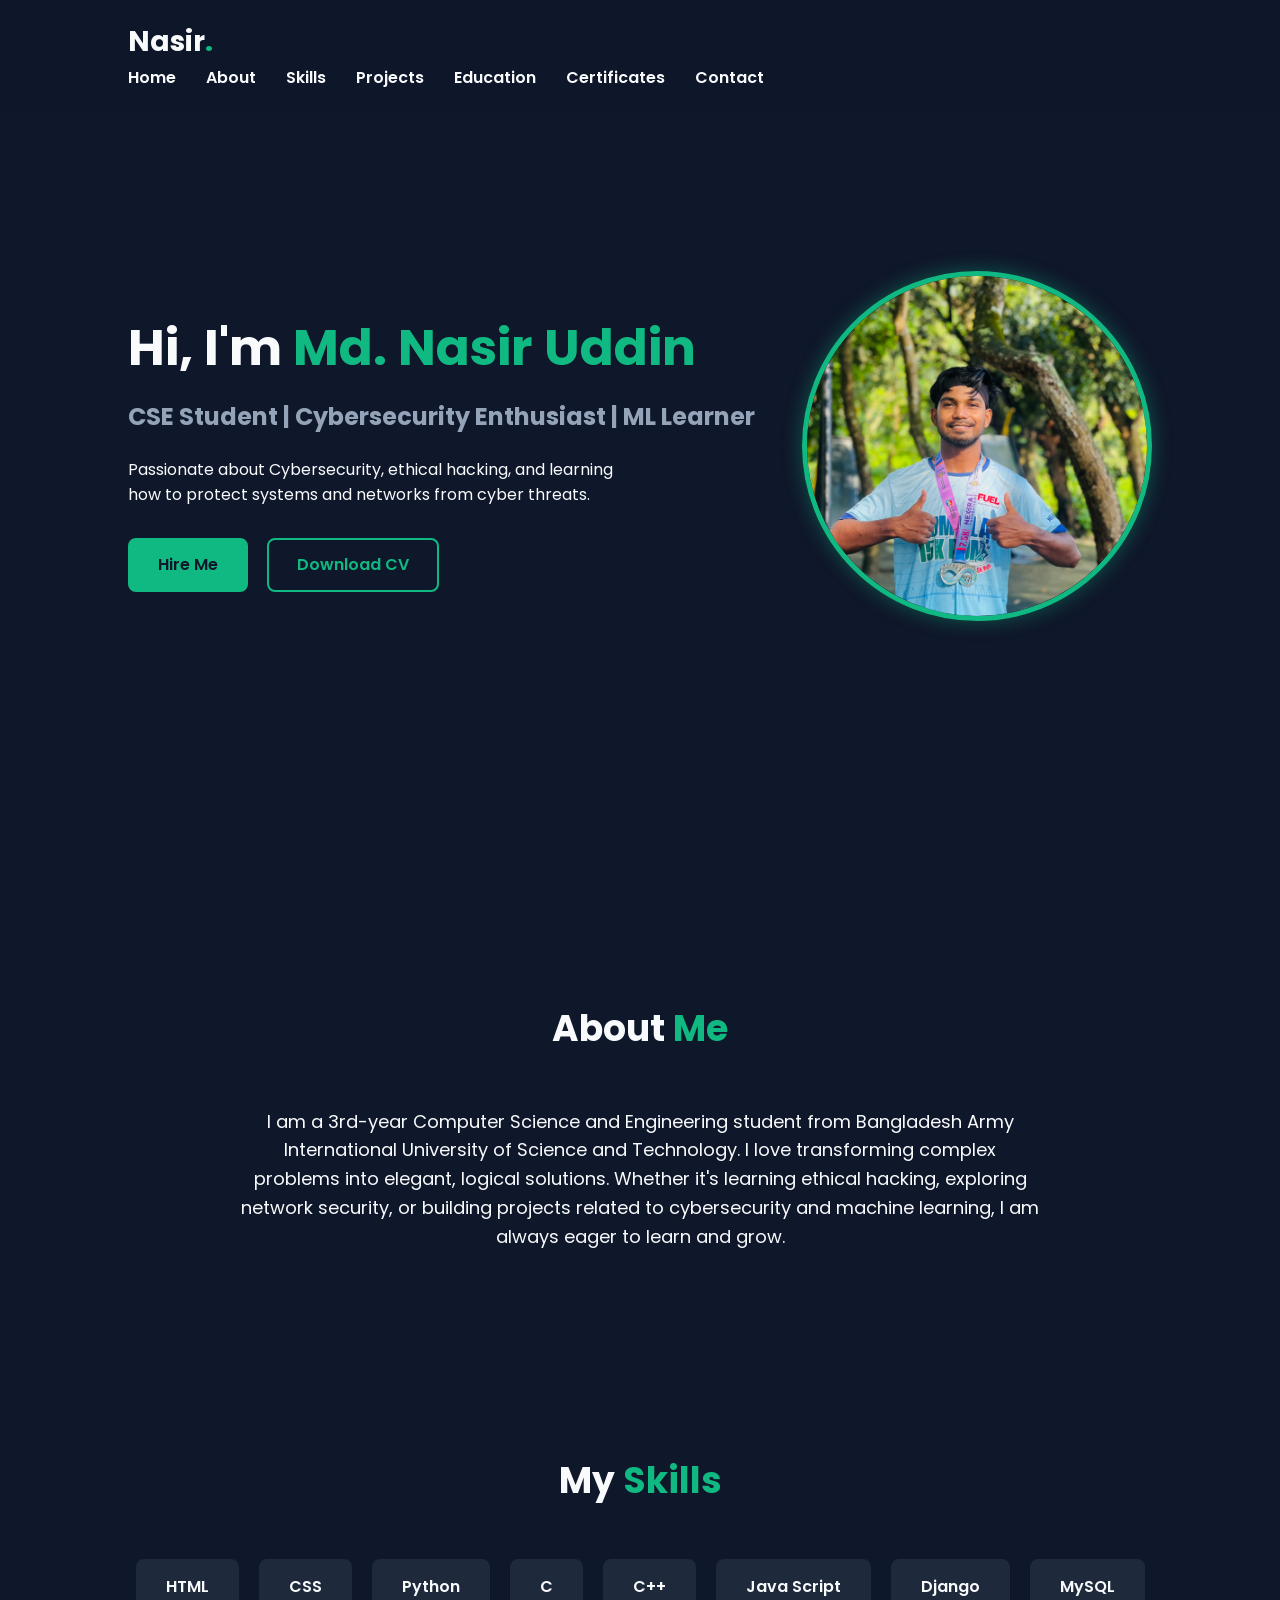
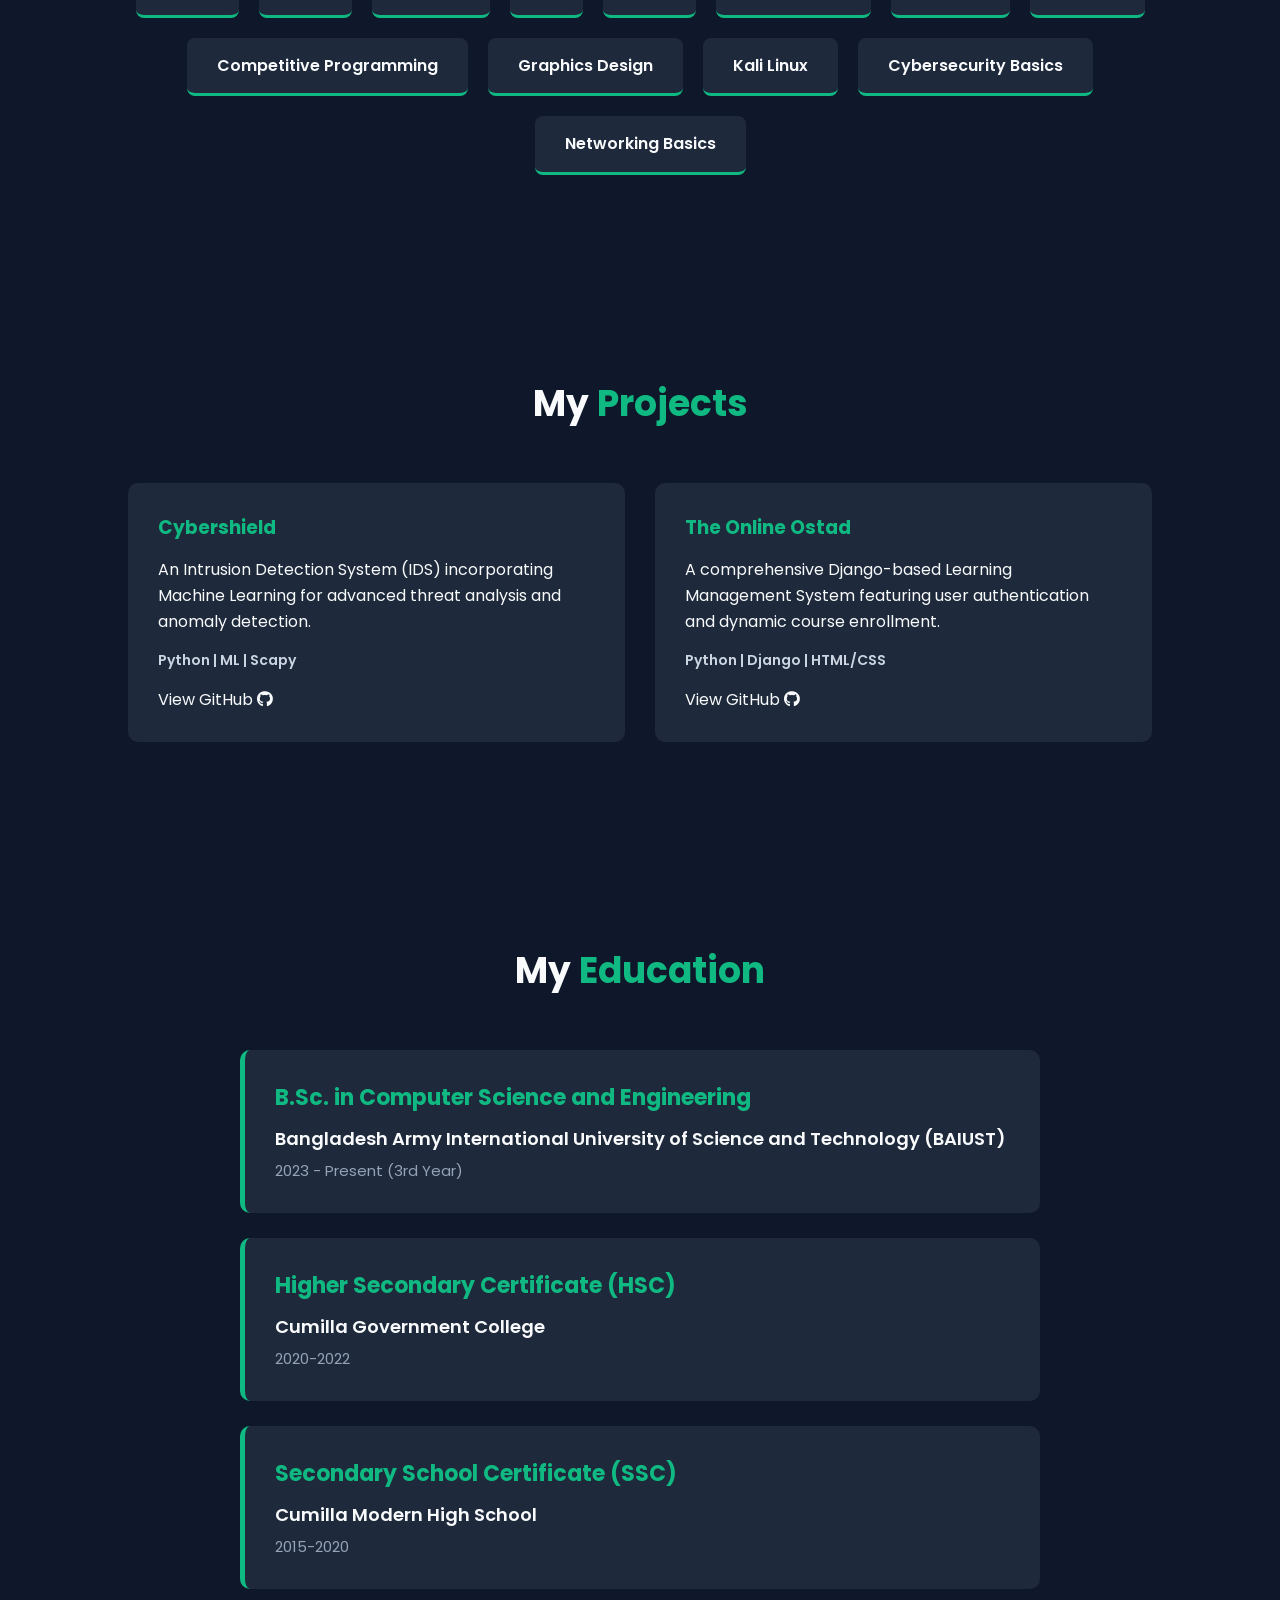
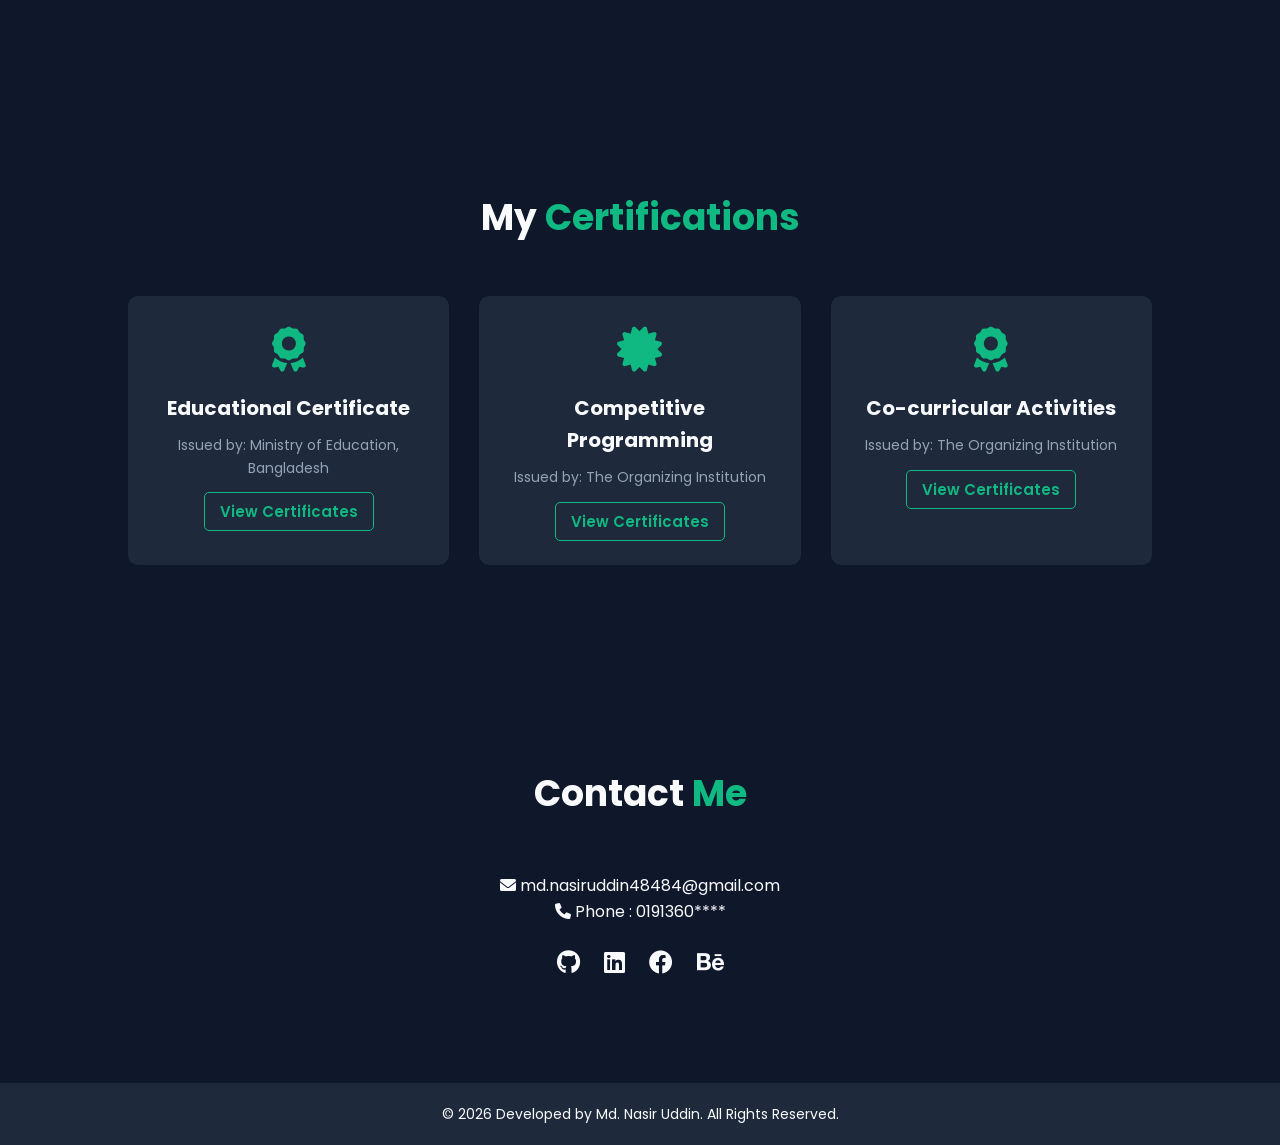
==== index.html @ a3573f9b "Initial commit - Portfolio Website" ====
<!DOCTYPE html>
<html lang="en">
<head>
    <meta charset="UTF-8">
    <meta name="viewport" content="width=device-width, initial-scale=1.0">
    <title>Md. Nasir Uddin | Portfolio</title>
    <link rel="stylesheet" href="style.css">
    <link href="https://cdnjs.cloudflare.com/ajax/libs/font-awesome/6.0.0/css/all.min.css" rel="stylesheet">
</head>
<body>

    <!-- Navbar -->
    <header>
        <nav>
            <div class="logo">Nasir<span>.</span></div>
            <ul class="nav-links">
                <li><a href="#home">Home</a></li>
                <li><a href="#about">About</a></li>
                <li><a href="#skills">Skills</a></li>
                <li><a href="#projects">Projects</a></li>
                <li><a href="#education">Education</a></li>
                <li><a href="#certifications">Certificates</a></li>
                <li><a href="#contact">Contact</a></li>
            </ul>
        </nav>
    </header>

    <!-- Home Section -->
    <section id="home" class="home-section">
        <div class="home-content">
            <h1>Hi, I'm <span class="highlight">Md. Nasir Uddin</span></h1>
            <h3>CSE Student | Cybersecurity Enthusiast | ML Learner</h3>
            <p>Passionate about Cybersecurity, ethical hacking, and learning how to protect systems and networks from cyber threats.</p>
            <div class="buttons">
                <a href="#contact" class="btn primary-btn">Hire Me</a>
                <a href="files/cv.pdf" class="btn secondary-btn" download>Download CV</a>
            </div>
        </div>
        <div class="home-img">
            <img src="images/profile.jpg" alt="Md. Nasir Uddin">
        </div>
    </section>

    <!-- About Section -->
    <section id="about" class="about-section">
        <h2 class="section-title">About <span>Me</span></h2>
        <p>I am a 3rd-year Computer Science and Engineering student from Bangladesh Army International University of Science and Technology. I love transforming complex problems into elegant, logical solutions. Whether it's learning ethical hacking, exploring network security, or building projects related to cybersecurity and machine learning, I am always eager to learn and grow.</p>
    </section>

    <!-- Skills Section -->
    <section id="skills" class="skills-section">
        <h2 class="section-title">My <span>Skills</span></h2>
        <div class="skills-container">
            <div class="skill-box">HTML</div>
            <div class="skill-box">CSS</div>
            <div class="skill-box">Python</div>
            <div class="skill-box">C</div>
            <div class="skill-box">C++</div>
            <div class="skill-box">Java Script</div>
            <div class="skill-box">Django</div>
            <div class="skill-box">MySQL</div>
            <div class="skill-box">Competitive Programming</div>
            <div class="skill-box">Graphics Design</div>
            <div class="skill-box">Kali Linux</div>
            <div class="skill-box">Cybersecurity Basics</div>
            <div class="skill-box">Networking Basics</div>
        </div>
    </section>

    <!-- Projects Section -->
    <section id="projects" class="projects-section">
        <h2 class="section-title">My <span>Projects</span></h2>
        <div class="project-grid">
            <!-- Project 1 -->
            <div class="project-card">
                <h3>Cybershield</h3>
                <p>An Intrusion Detection System (IDS) incorporating Machine Learning for advanced threat analysis and anomaly detection.</p>
                <div class="tech-stack">Python | ML | Scapy</div>
                <a href="https://github.com/nasir4848/LMS_project" class="project-link">View GitHub <i class="fab fa-github"></i></a>
            </div>
            <!-- Project 2 -->
            <div class="project-card">
                <h3>The Online Ostad</h3>
                <p>A comprehensive Django-based Learning Management System featuring user authentication and dynamic course enrollment.</p>
                <div class="tech-stack">Python | Django | HTML/CSS</div>
                <a href="https://github.com/nasir4848/LMS_project" class="project-link">View GitHub <i class="fab fa-github"></i></a>
            </div>
        </div>
    </section>

    <!-- Education Section (NEW) -->
    <section id="education" class="education-section">
        <h2 class="section-title">My <span>Education</span></h2>
        <div class="education-container">
            <!-- University -->
            <div class="education-card">
                <h3>B.Sc. in Computer Science and Engineering</h3>
                <p class="institution">Bangladesh Army International University of Science and Technology (BAIUST)</p>
                <p class="year">2023 - Present (3rd Year)</p>
            </div>
            <!-- College -->
            <div class="education-card">
                <h3>Higher Secondary Certificate (HSC)</h3>
                <p class="institution">Cumilla Government College</p>
                <p class="year">2020-2022</p>
            </div>
            <!-- School -->
            <div class="education-card">
                <h3>Secondary School Certificate (SSC)</h3>
                <p class="institution">Cumilla Modern High School</p>
                <p class="year">2015-2020</p>
            </div>
        </div>
    </section>

    <!-- Certifications Section -->
    <section id="certifications" class="certifications-section">
        <h2 class="section-title">My <span>Certifications</span></h2>
        <div class="cert-grid">
            <!-- Certificate 1 -->
            <div class="cert-card">
                <i class="fas fa-award"></i>
                <h3>Educational Certificate</h3>
                <p>Issued by: Ministry of Education, Bangladesh</p>
                
                <a href="javascript:void(0);" onclick="openModal(['images/edu1.jpg', 'images/edu2.jpg', 'images/edu3.jpg'])" class="cert-link">View Certificates</a>
            </div>
            <!-- Certificate 2 -->
            <div class="cert-card">
                <i class="fas fa-certificate"></i>
                <h3>Competitive Programming</h3>
                <p>Issued by: The Organizing Institution</p>
                
                <a href="javascript:void(0);" onclick="openModal(['images/cp1.jpg', 'images/cp2.jpg', 'images/cp3.jpg', 'images/cp4.jpg'])" class="cert-link">View Certificates</a>
            </div>
            <!-- Certificate 3 -->
            <div class="cert-card">
                <i class="fas fa-award"></i>
                <h3>Co-curricular Activities</h3>
                <p>Issued by: The Organizing Institution</p>
                
                <a href="javascript:void(0);" onclick="openModal(['images/act1.jpg', 'images/act2.jpg'])" class="cert-link">View Certificates</a>
            </div>
        </div>
    </section>

    <!-- Contact Section -->
    <section id="contact" class="contact-section">
        <h2 class="section-title">Contact <span>Me</span></h2>
        <div class="contact-info">
            <p><i class="fas fa-envelope"></i> md.nasiruddin48484@gmail.com</p>
            <p><i class="fas fa-phone"></i> Phone : 0191360****</p>
            <div class="social-links">
                <a href="https://github.com/nasir4848" target="_blank"><i class="fab fa-github"></i></a>
                <a href="https://www.linkedin.com/in/md-nasir-uddin-a35872228/" target="_blank"><i class="fab fa-linkedin"></i></a>
                <a href="https://www.facebook.com/mohammad.nasir.961046/" target="_blank"><i class="fab fa-facebook"></i></a>
                <a href="https://www.behance.net/nasiruddin47" target="_blank"><i class="fab fa-behance"></i></a>
            </div>
        </div>
    </section>

    <!-- Footer -->
    <footer>
        <p>&copy; 2026 Developed by Md. Nasir Uddin. All Rights Reserved.</p>
    </footer>

   <!-- Certificate Modal (Pop-up Window) -->
    <div id="certModal" class="modal">
        <span class="close">&times;</span>
        
        
        <a class="nav-btn prev" onclick="changeImage(-1)">&#10094;</a>
        <img class="modal-content" id="certImage">
        <a class="nav-btn next" onclick="changeImage(1)">&#10095;</a>
    </div>

    <script src="script.js"></script>
</body>
</html>
---- style.css ----
/* Google Fonts */
@import url('https://fonts.googleapis.com/css2?family=Poppins:wght@300;400;600;700&display=swap');

* {
    margin: 0;
    padding: 0;
    box-sizing: border-box;
    font-family: 'Poppins', sans-serif;
    scroll-behavior: smooth;
}

:root {
    --bg-color: #0f172a;
    --text-color: #f8fafc;
    --main-color: #10b981; 
    --card-bg: #1e293b;
}

body {
    background-color: var(--bg-color);
    color: var(--text-color);
    line-height: 1.6;
}

/* Navbar */
header {
    position: fixed;
    top: 0;
    width: 100%;
    padding: 20px 10%;
    background: rgba(15, 23, 42, 0.9);
    backdrop-filter: blur(10px);
    display: flex;
    justify-content: space-between;
    align-items: center;
    z-index: 100;
}

.logo {
    font-size: 28px;
    font-weight: 700;
}

.logo span {
    color: var(--main-color);
}

.nav-links {
    list-style: none;
    display: flex;
    gap: 30px;
}

.nav-links a {
    text-decoration: none;
    color: var(--text-color);
    font-weight: 600;
    transition: 0.3s;
}

.nav-links a:hover {
    color: var(--main-color);
}

/* Common Section Styles */
section {
    padding: 100px 10%;
}

.section-title {
    text-align: center;
    font-size: 36px;
    margin-bottom: 50px;
}

.section-title span {
    color: var(--main-color);
}

/* Home Section */
.home-section {
    display: flex;
    align-items: center;
    justify-content: space-between;
    height: 100vh;
}

.home-content h1 {
    font-size: 50px;
    margin-bottom: 10px;
}

.home-content h1 .highlight {
    color: var(--main-color);
}

.home-content h3 {
    font-size: 24px;
    margin-bottom: 20px;
    color: #94a3b8;
}

.home-content p {
    margin-bottom: 30px;
    max-width: 500px;
}

.btn {
    display: inline-block;
    padding: 12px 28px;
    border-radius: 8px;
    text-decoration: none;
    font-weight: 600;
    transition: 0.3s;
}

.primary-btn {
    background: var(--main-color);
    color: var(--bg-color);
    border: 2px solid var(--main-color);
    margin-right: 15px;
}

.primary-btn:hover {
    background: transparent;
    color: var(--main-color);
}

.secondary-btn {
    border: 2px solid var(--main-color);
    color: var(--main-color);
}

.secondary-btn:hover {
    background: var(--main-color);
    color: var(--bg-color);
}

.home-img img {
    width: 350px;
    height: 350px;
    border-radius: 50%;
    object-fit: cover;
    border: 5px solid var(--main-color);
    box-shadow: 0 0 20px rgba(16, 185, 129, 0.4);
}

/* About & Skills */
.about-section p {
    text-align: center;
    max-width: 800px;
    margin: 0 auto;
    font-size: 18px;
}

.skills-container {
    display: flex;
    flex-wrap: wrap;
    justify-content: center;
    gap: 20px;
}

.skill-box {
    background: var(--card-bg);
    padding: 15px 30px;
    border-radius: 8px;
    font-weight: 600;
    border-bottom: 3px solid var(--main-color);
    transition: 0.3s;
}

.skill-box:hover {
    transform: translateY(-5px);
}

/* Projects */
.project-grid {
    display: grid;
    grid-template-columns: repeat(auto-fit, minmax(300px, 1fr));
    gap: 30px;
}

.project-card {
    background: var(--card-bg);
    padding: 30px;
    border-radius: 10px;
    transition: 0.3s;
}

.project-card:hover {
    transform: translateY(-10px);
    box-shadow: 0 10px 20px rgba(0,0,0,0.2);
}

.project-card h3 {
    margin-bottom: 15px;
    color: var(--main-color);
}

.tech-stack {
    margin: 15px 0;
    font-size: 14px;
    color: #cbd5e1;
    font-weight: 600;
}

.project-link {
    color: var(--text-color);
    text-decoration: none;
}

.project-link:hover {
    color: var(--main-color);
}

/* Contact & Footer */
.contact-info {
    text-align: center;
}

.social-links {
    margin-top: 20px;
}

.social-links a {
    color: var(--text-color);
    font-size: 24px;
    margin: 0 10px;
    transition: 0.3s;
}

.social-links a:hover {
    color: var(--main-color);
}

footer {
    text-align: center;
    padding: 20px;
    background: var(--card-bg);
    font-size: 14px;
}

/* Responsive Design */
@media (max-width: 768px) {
    .home-section {
        flex-direction: column;
        text-align: center;
        justify-content: center;
        gap: 50px;
    }
    .nav-links {
        display: none; 
    }
}


/* ===============================
   Education Section Styles
================================== */
.education-container {
    display: flex;
    flex-direction: column;
    gap: 25px;
    max-width: 800px;
    margin: 0 auto;
}

.education-card {
    background: var(--card-bg);
    padding: 30px;
    border-radius: 10px;
    border-left: 5px solid var(--main-color);
    transition: 0.3s;
}

.education-card:hover {
    transform: translateY(-5px);
    box-shadow: 0 10px 20px rgba(0,0,0,0.2);
}

.education-card h3 {
    color: var(--main-color);
    margin-bottom: 10px;
    font-size: 22px;
}

.education-card .institution {
    font-size: 18px;
    font-weight: 600;
    margin-bottom: 5px;
}

.education-card .year {
    color: #94a3b8;
    font-size: 15px;
}

/* ===============================
   Certifications Section Styles
================================== */
.cert-grid {
    display: grid;
    grid-template-columns: repeat(auto-fit, minmax(280px, 1fr));
    gap: 30px;
}

.cert-card {
    background: var(--card-bg);
    padding: 30px;
    border-radius: 10px;
    text-align: center;
    transition: 0.3s;
    border: 1px solid transparent;
}

.cert-card:hover {
    transform: translateY(-10px);
    box-shadow: 0 10px 20px rgba(0,0,0,0.2);
    border: 1px solid var(--main-color);
}

.cert-card i {
    font-size: 45px;
    color: var(--main-color);
    margin-bottom: 20px;
}

.cert-card h3 {
    margin-bottom: 10px;
    font-size: 20px;
}

.cert-card p {
    color: #94a3b8;
    font-size: 14px;
    margin-bottom: 20px;
}

.cert-link {
    color: var(--main-color);
    text-decoration: none;
    font-weight: 600;
    font-size: 15px;
    border: 1px solid var(--main-color);
    padding: 8px 15px;
    border-radius: 5px;
    transition: 0.3s;
}

.cert-link:hover {
    background: var(--main-color);
    color: var(--bg-color);
}


/* ===============================
   Certificate Modal (Pop-up) Styles
================================== */
.modal {
    display: none; 
    position: fixed; 
    z-index: 1000; 
    left: 0;
    top: 0;
    width: 100%; 
    height: 100%; 
    background-color: rgba(15, 23, 42, 0.9); /* পেছনের ব্যাকগ্রাউন্ড কালো করবে */
    justify-content: center;
    align-items: center;
    backdrop-filter: blur(5px);
}

.modal-content {
    max-width: 80%;
    max-height: 80vh;
    border: 3px solid var(--main-color);
    border-radius: 10px;
    box-shadow: 0 0 20px rgba(16, 185, 129, 0.5);
    animation: zoomIn 0.3s ease;
}

@keyframes zoomIn {
    from {transform: scale(0.8); opacity: 0;}
    to {transform: scale(1); opacity: 1;}
}

/* Close Button (X) */
.close {
    position: absolute;
    top: 30px;
    right: 40px;
    color: #f8fafc;
    font-size: 40px;
    font-weight: bold;
    cursor: pointer;
    transition: 0.3s;
}

.close:hover,
.close:focus {
    color: var(--main-color);
}


/* Next & Previous Buttons */
.nav-btn {
    cursor: pointer;
    position: absolute;
    top: 50%;
    width: auto;
    padding: 16px;
    margin-top: -22px;
    color: white;
    font-weight: bold;
    font-size: 40px;
    transition: 0.3s;
    border-radius: 3px;
    user-select: none;
    text-decoration: none;
}

.prev {
    left: 5%;
}

.next {
    right: 5%;
}

.nav-btn:hover {
    background-color: rgba(16, 185, 129, 0.8); /* Cybersecurity Green */
    color: white;
}
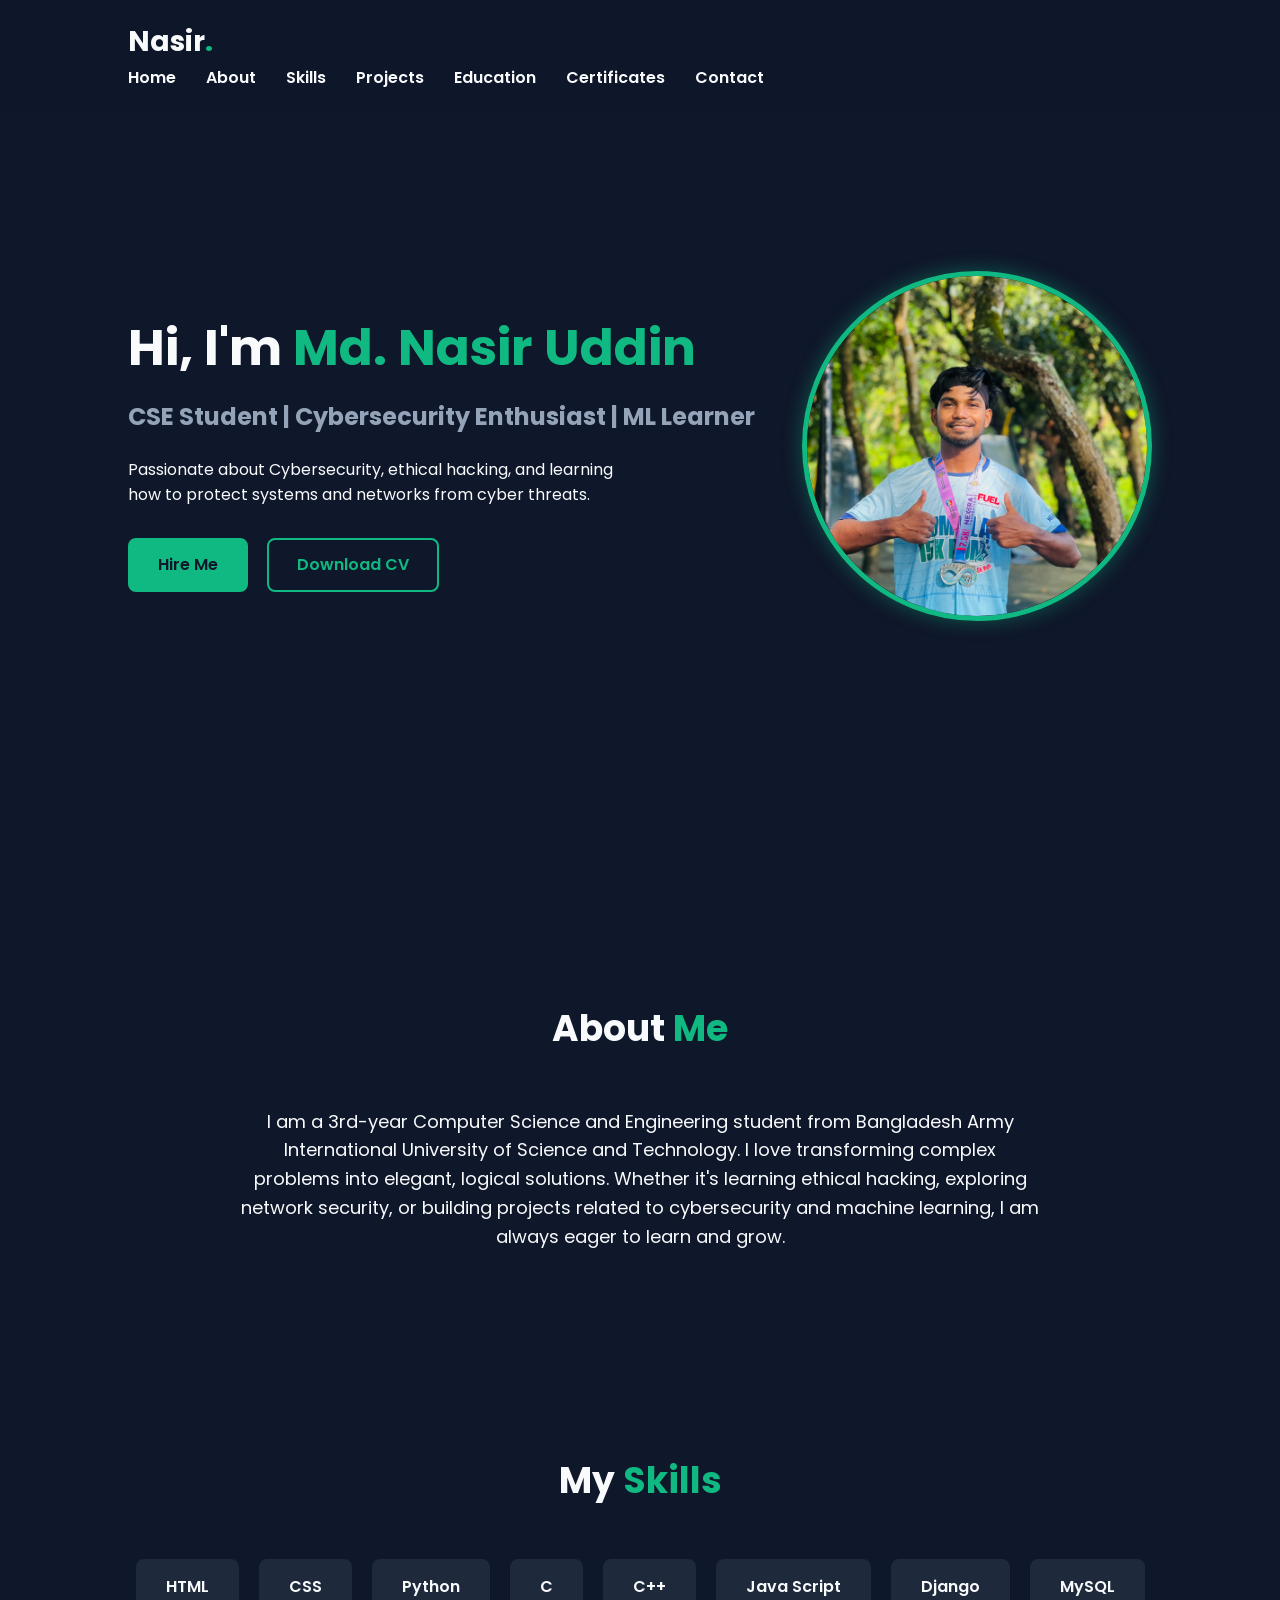
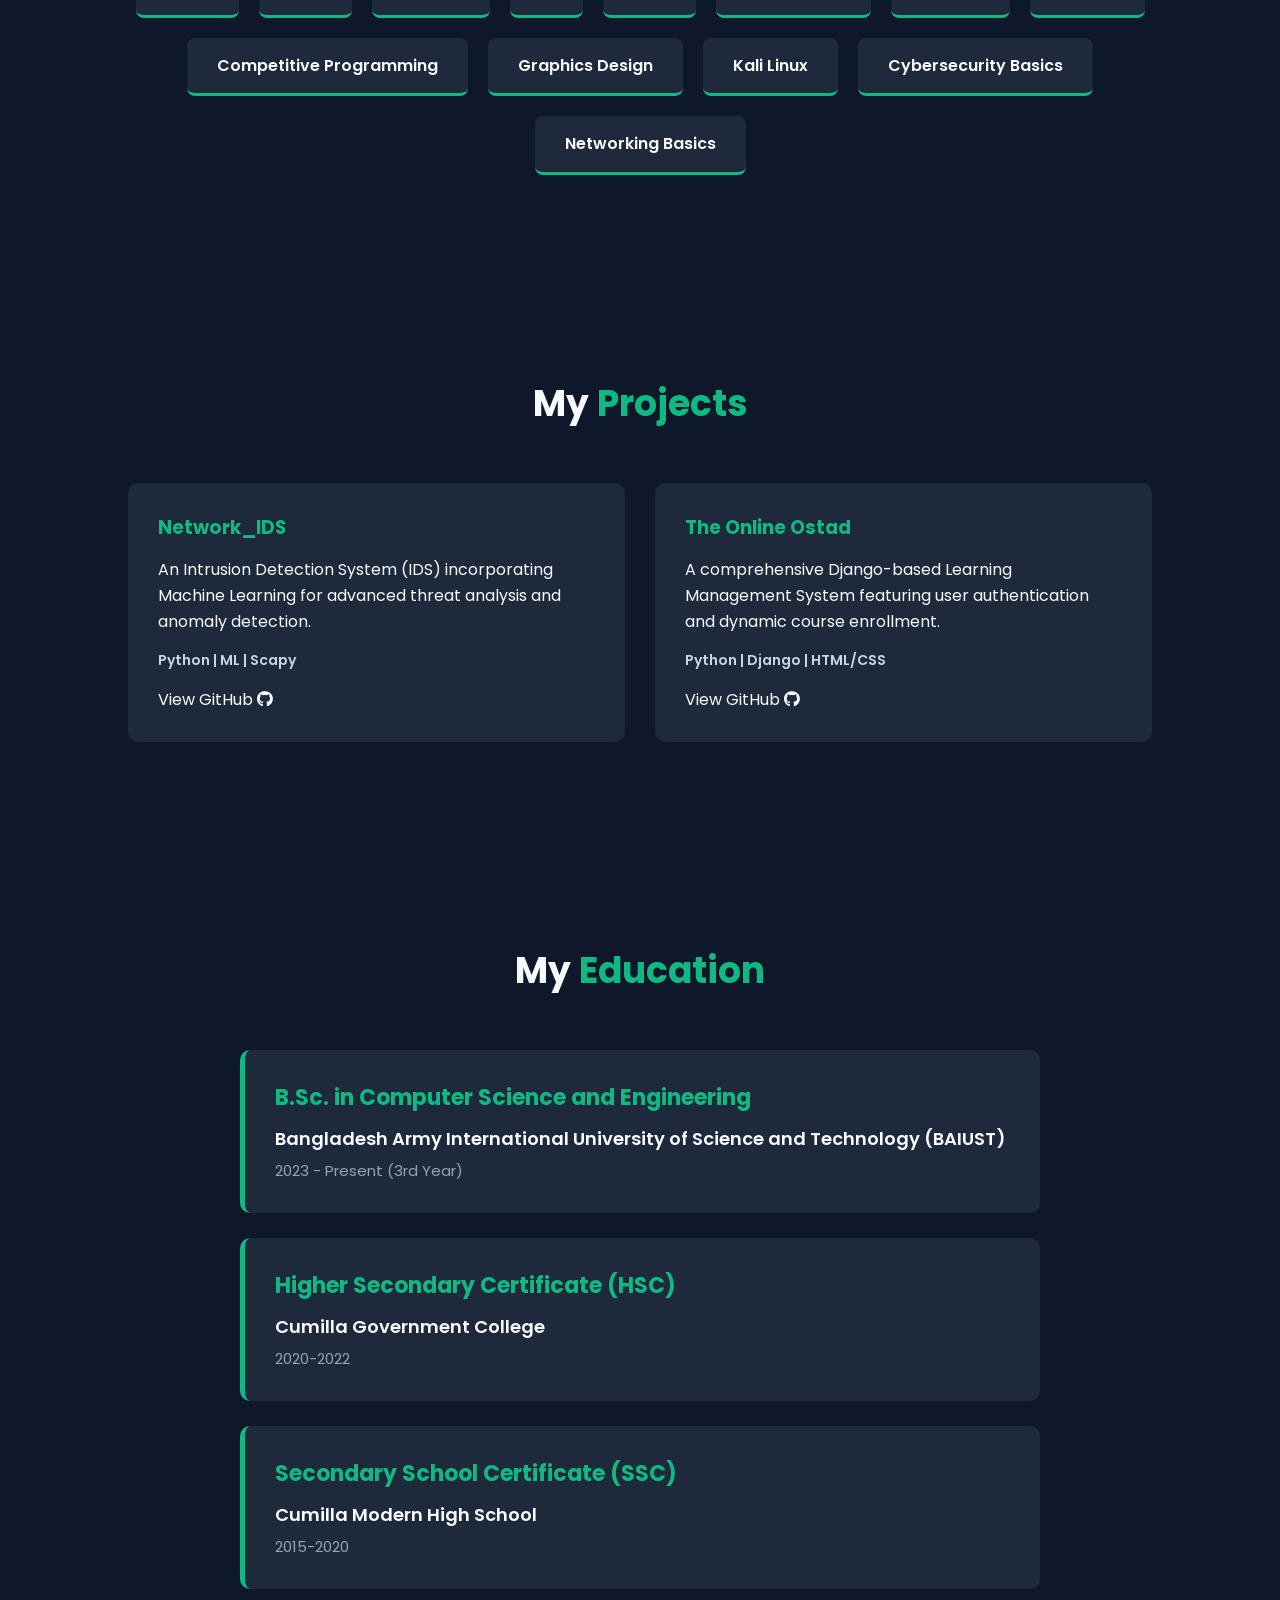
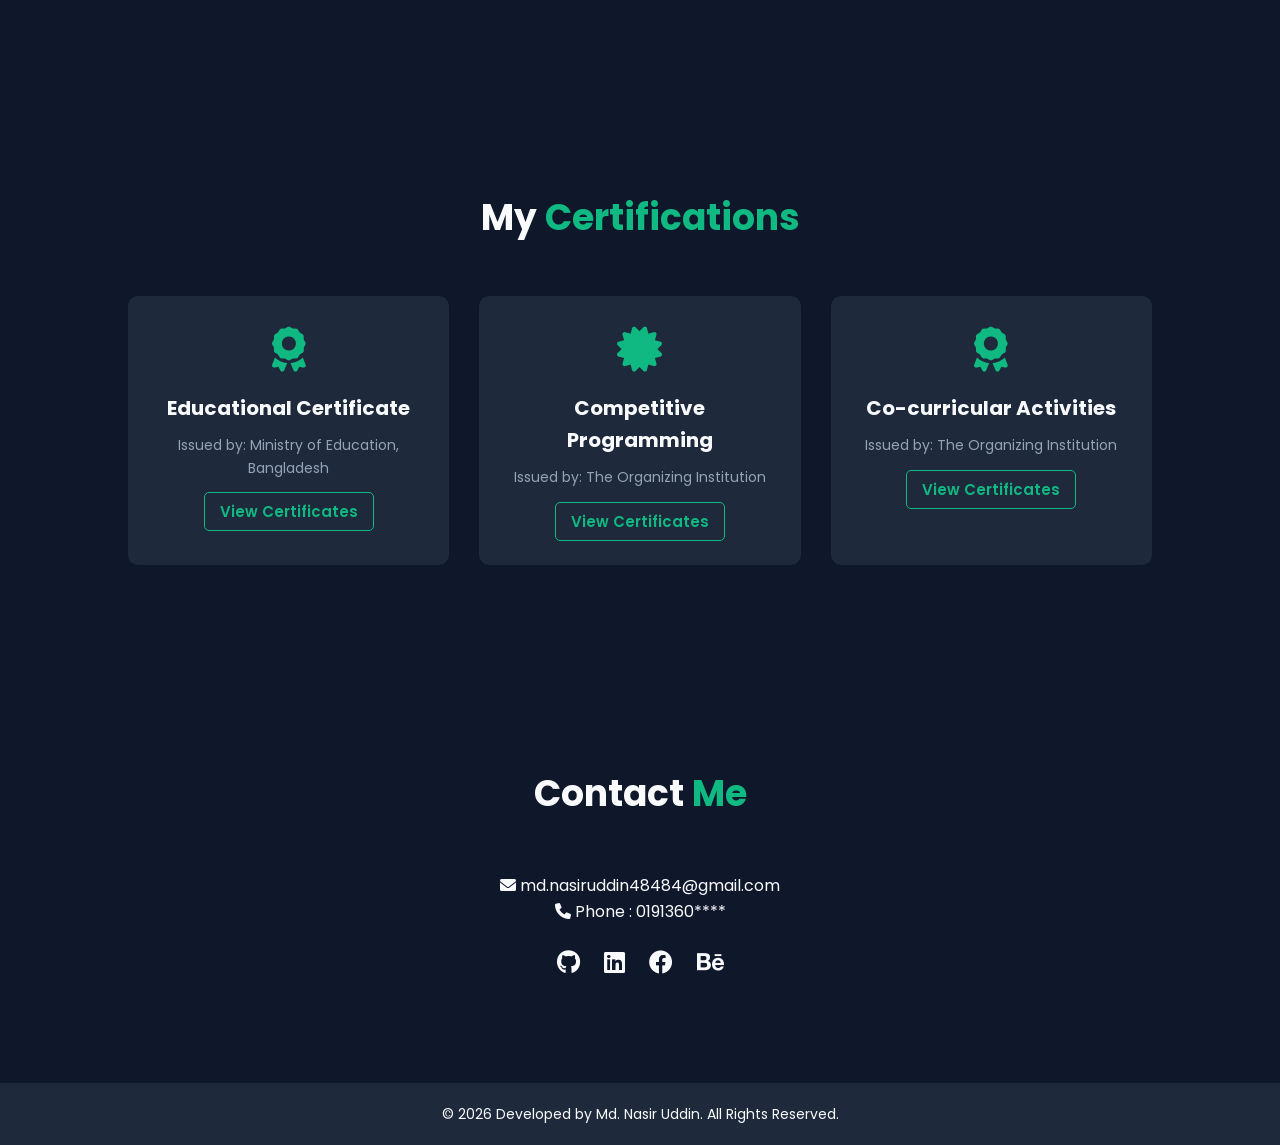
==== commit bfca5ba3: "Project link" ====
--- a/index.html
+++ b/index.html
@@ -73,10 +73,10 @@
         <div class="project-grid">
             <!-- Project 1 -->
             <div class="project-card">
-                <h3>Cybershield</h3>
+                <h3>Network_IDS</h3>
                 <p>An Intrusion Detection System (IDS) incorporating Machine Learning for advanced threat analysis and anomaly detection.</p>
                 <div class="tech-stack">Python | ML | Scapy</div>
-                <a href="https://github.com/nasir4848/LMS_project" class="project-link">View GitHub <i class="fab fa-github"></i></a>
+                <a href="https://github.com/nasir4848/Intrusion-Detection-System-project" class="project-link">View GitHub <i class="fab fa-github"></i></a>
             </div>
             <!-- Project 2 -->
             <div class="project-card">
@@ -88,7 +88,7 @@
         </div>
     </section>
 
-    <!-- Education Section (NEW) -->
+    <!-- Education Section  -->
     <section id="education" class="education-section">
         <h2 class="section-title">My <span>Education</span></h2>
         <div class="education-container">
